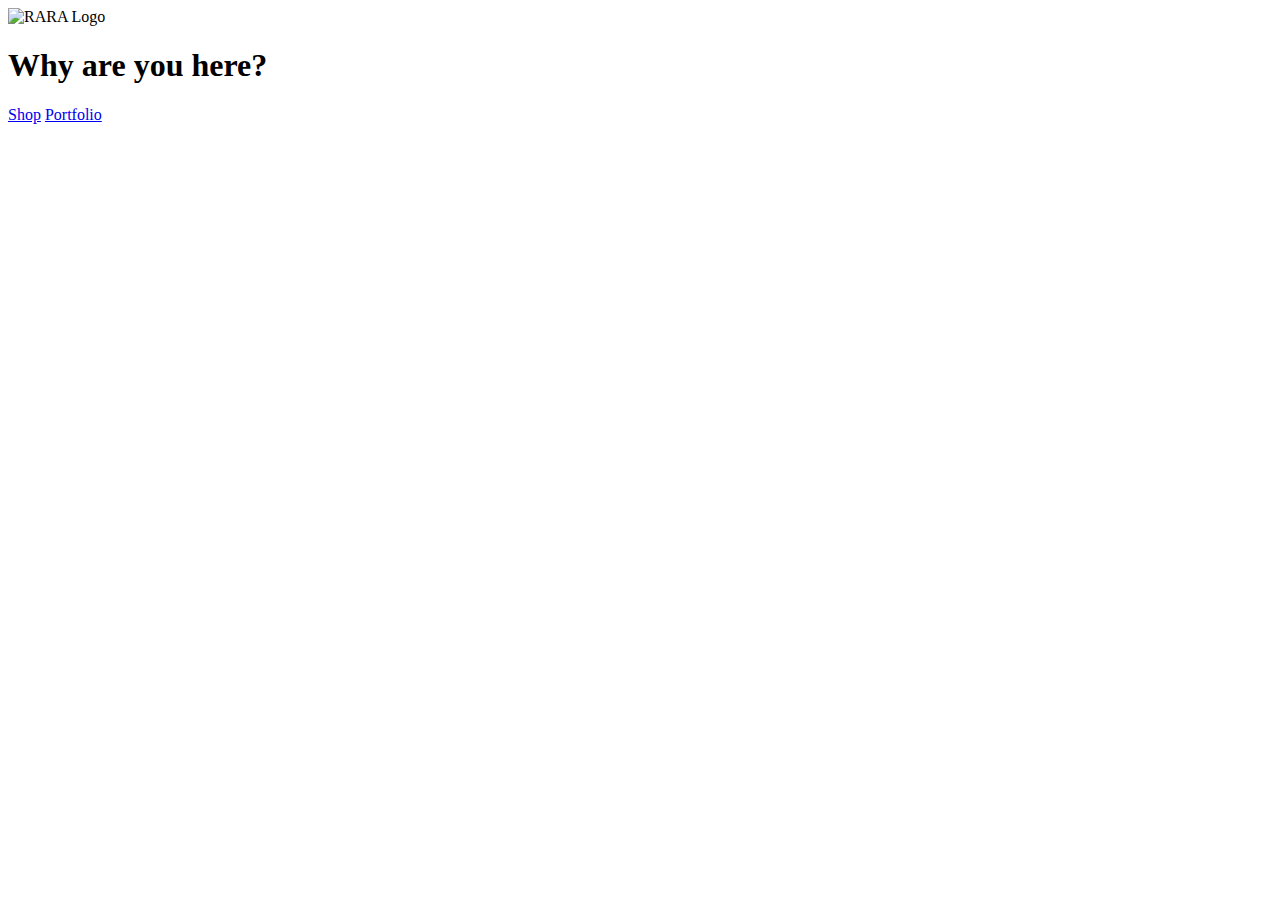
==== index.html @ 0e86807c "set up portfolio templates" ====
<!DOCTYPE html>
<html lang="en">
  <head>
    <meta charset="UTF-8" />
    <meta http-equiv="X-UA-Compatible" content="IE=edge" />
    <meta name="viewport" content="width=device-width, initial-scale=1.0" />
    <title>RARA's Universe</title>
    <meta name="description" content="Welcome to RARA's universe." />
    <meta name="ROBOTS" content="NOINDEX, NOFOLLOW" />
  </head>

  <body>
    <main>
      <img src="#" alt="RARA Logo" />
      <h1>Why are you here?</h1>
      <a href="#">Shop</a>
      <a href="#">Portfolio</a>
    </main>
  </body>
</html>
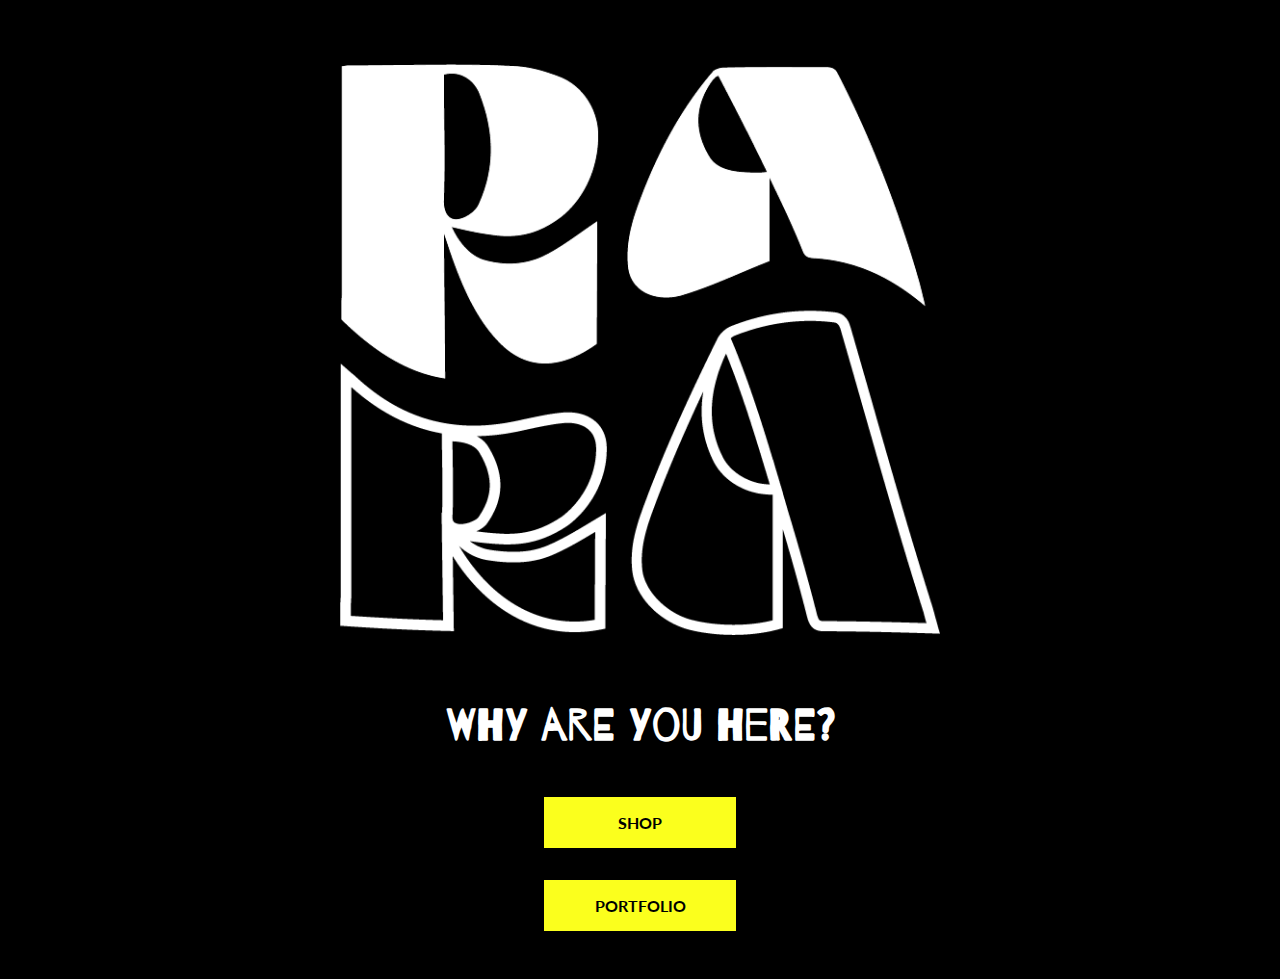
==== commit b385972e: "logo upload, index page CSS" ====
--- a/index.html
+++ b/index.html
@@ -7,14 +7,21 @@
     <title>RARA's Universe</title>
     <meta name="description" content="Welcome to RARA's universe." />
     <meta name="ROBOTS" content="NOINDEX, NOFOLLOW" />
+    <link rel="stylesheet" href="css/style.css" />
   </head>
 
-  <body>
+  <body class="index-body">
     <main>
-      <img src="#" alt="RARA Logo" />
-      <h1>Why are you here?</h1>
-      <a href="#">Shop</a>
-      <a href="#">Portfolio</a>
+      <div class="index-logo-container">
+        <img
+          class="index-page-logo"
+          src="images/logo/rara-logo-square-white.png"
+          alt="RARA Logo"
+        />
+      </div>
+      <h1 class="index-h1">Why are you here?</h1>
+      <a class="yellow-button" href="shop.html">Shop</a>
+      <a class="yellow-button" href="portfolio.html">Portfolio</a>
     </main>
   </body>
 </html>
--- a/css/style.css
+++ b/css/style.css
@@ -0,0 +1,80 @@
+@import url("https://fonts.googleapis.com/css2?family=Barrio&family=Lato:ital,wght@0,300;0,400;0,700;1,300;1,400;1,700&display=swap");
+:root {
+  /*color palette*/
+  --bg-color: #ffffff;
+  --primary-color: #000000;
+  --color4: #757575;
+  --color5: #e6e6e6;
+  --accent-color: #fbff1d;
+
+  /*typography*/
+  --header-font: Barrio, sans-serif;
+  --text-font: Lato, sans-serif;
+  --link-style: uppercase;
+
+  /*margins and paddings*/
+  --margin: 2rem;
+  --double-margin: calc(var(--margin) * 2);
+  --half-margin: calc(var(--margin) / 2);
+}
+
+/*---------- GENERAL SETTINGS ----------*/
+
+main {
+  margin: var(--margin);
+  display: grid;
+  grid-template-columns: 1fr;
+  justify-items: center;
+}
+
+/*---------- INDEX / LANDING PAGE ----------*/
+
+.index-body {
+  background-color: var(--primary-color);
+  color: var(--bg-color);
+}
+
+.index-logo-container {
+  width: 50%;
+  padding: var(--margin);
+}
+
+.index-page-logo {
+  max-width: 100%;
+}
+
+.index-h1 {
+  font-family: var(--header-font);
+  font-size: 2.8em;
+  width: 70%;
+  text-align: center;
+}
+
+/*---------- BUTTONS ----------*/
+
+.yellow-button {
+  font-family: var(--text-font);
+  font-weight: bold;
+  color: var(--primary-color);
+  background-color: var(--accent-color);
+  width: 8em;
+  text-align: center;
+  text-decoration: none;
+  text-transform: uppercase;
+  padding-inline: var(--margin);
+  padding-top: var(--half-margin);
+  padding-bottom: var(--half-margin);
+  margin: var(--half-margin);
+}
+
+/*---------- ABOUT PAGE ----------*/
+
+/*---------- PRODUCT LIST ----------*/
+
+/*---------- PRODUCT PAGE ----------*/
+
+/*---------- EVENT LIST ----------*/
+
+/*---------- EVENT PAGE ----------*/
+
+/*---------- MEDIA QUERIES ----------*/
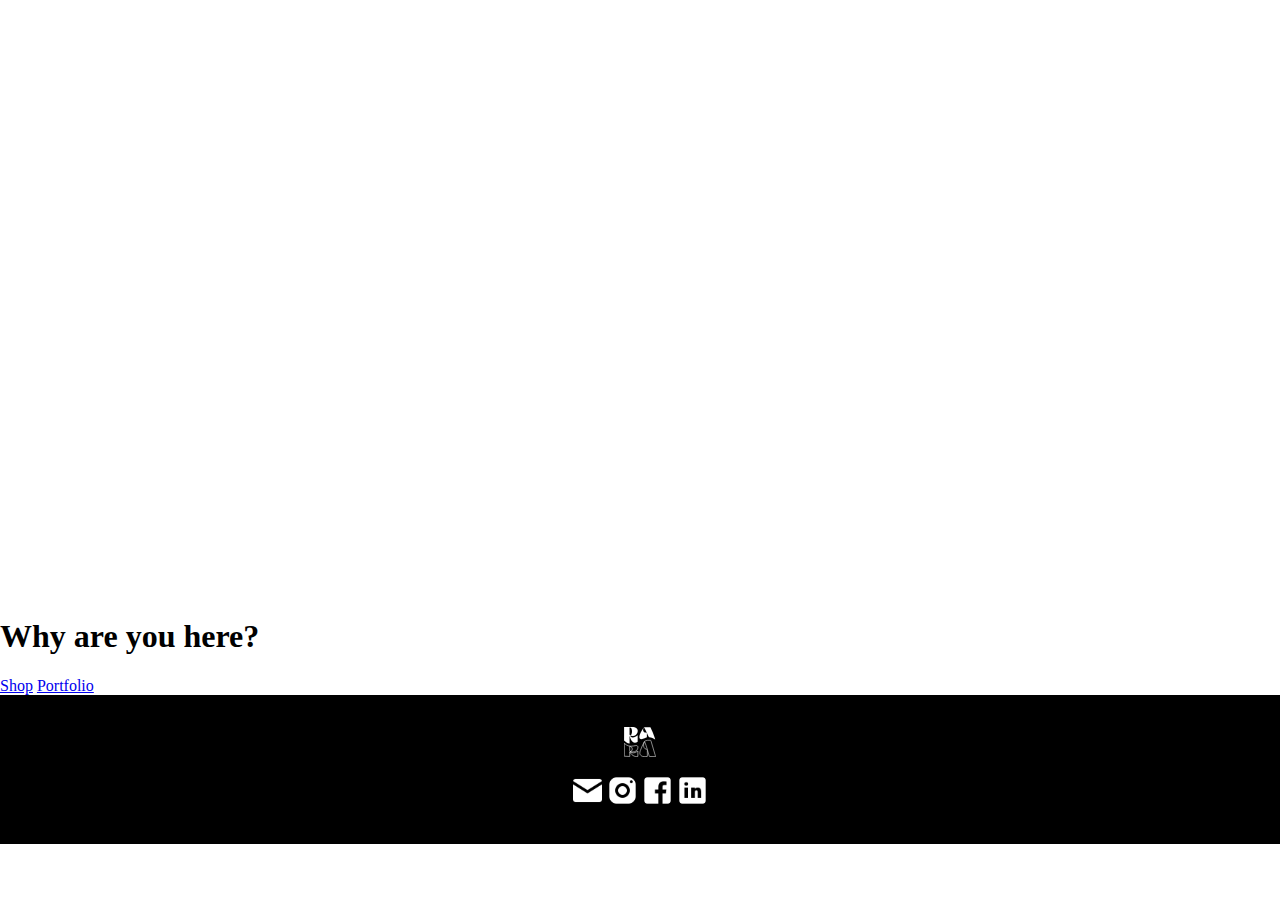
==== commit 484ccadf: "Merge branch 'footer'" ====
--- a/index.html
+++ b/index.html
@@ -23,5 +23,31 @@
       <a class="yellow-button" href="shop.html">Shop</a>
       <a class="yellow-button" href="portfolio.html">Portfolio</a>
     </main>
+    <footer>
+      <img id="FTlogo" src="assets/logo-square-white.svg" alt="Logo-white" />
+
+      <h5>still here? then you shouLd DEFINITELY contact me</h5>
+
+      <ul id="footer-SoMe">
+        <li id="FTmail">
+          <a href="#"><img src="assets/Mail.svg" alt="mail-icon" /></a>
+        </li>
+        <li id="FTinstagram">
+          <a href="https://www.instagram.com/almostrara/"
+            ><img src="assets/Instagram.svg" alt="instagram-icon"
+          /></a>
+        </li>
+        <li id="FTfacebook">
+          <a href="https://www.facebook.com/rasa.drukteinyte.7"
+            ><img src="assets/Facebook.svg" alt="facebook-icon"
+          /></a>
+        </li>
+        <li id="FTlinkedin">
+          <a href="https://www.linkedin.com/in/rasa-drukteinyte-70316b74/"
+            ><img src="assets/LinkedIn.svg" alt="linkedin-icon"
+          /></a>
+        </li>
+      </ul>
+    </footer>
   </body>
 </html>
--- a/css/style.css
+++ b/css/style.css
@@ -18,63 +18,44 @@
   --half-margin: calc(var(--margin) / 2);
 }
 
-/*---------- GENERAL SETTINGS ----------*/
+/*GENERAL SETTINGS*/
+body {
+  margin: 0;
+}
+/*NAVIGATION*/
 
-main {
-  margin: var(--margin);
+/*FOOTER*/
+footer {
+  background-color: var(--primary-color);
+  padding: var(--margin);
   display: grid;
-  grid-template-columns: 1fr;
+  align-items: center;
   justify-items: center;
+  gap: var(--half-margin);
+}
+footer h5 {
+  display: none;
+}
+#FTlogo {
+  max-width: 2rem;
 }
 
-/*---------- INDEX / LANDING PAGE ----------*/
+#footer-SoMe {
+  list-style-type: none;
+  margin: 0;
+  padding: 0;
+  display: flex;
+}
+/*HOME PAGE*/
 
-.index-body {
-  background-color: var(--primary-color);
-  color: var(--bg-color);
-}
+/*ABOUT PAGE*/
 
-.index-logo-container {
-  width: 50%;
-  padding: var(--margin);
-}
+/*PRODUCT LIST*/
 
-.index-page-logo {
-  max-width: 100%;
-}
+/*PRODUCT PAGE*/
 
-.index-h1 {
-  font-family: var(--header-font);
-  font-size: 2.8em;
-  width: 70%;
-  text-align: center;
-}
+/*EVENT LIST*/
 
-/*---------- BUTTONS ----------*/
+/*EVENT PAGE*/
 
-.yellow-button {
-  font-family: var(--text-font);
-  font-weight: bold;
-  color: var(--primary-color);
-  background-color: var(--accent-color);
-  width: 8em;
-  text-align: center;
-  text-decoration: none;
-  text-transform: uppercase;
-  padding-inline: var(--margin);
-  padding-top: var(--half-margin);
-  padding-bottom: var(--half-margin);
-  margin: var(--half-margin);
-}
-
-/*---------- ABOUT PAGE ----------*/
-
-/*---------- PRODUCT LIST ----------*/
-
-/*---------- PRODUCT PAGE ----------*/
-
-/*---------- EVENT LIST ----------*/
-
-/*---------- EVENT PAGE ----------*/
-
-/*---------- MEDIA QUERIES ----------*/
+/* MEDIA QUERIES */
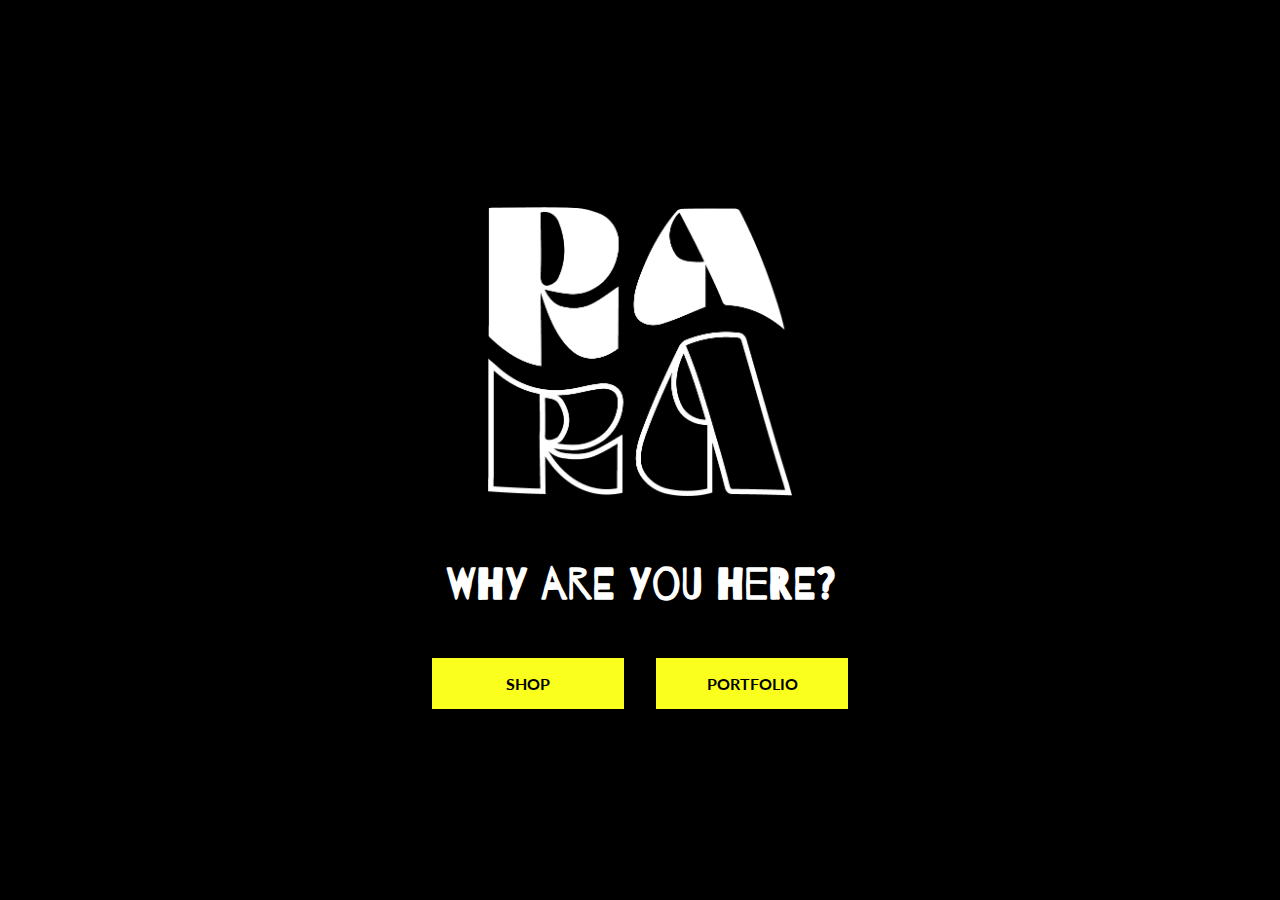
==== commit 493d2c95: "tablet view index page" ====
--- a/index.html
+++ b/index.html
@@ -20,34 +20,10 @@
         />
       </div>
       <h1 class="index-h1">Why are you here?</h1>
-      <a class="yellow-button" href="shop.html">Shop</a>
-      <a class="yellow-button" href="portfolio.html">Portfolio</a>
+      <div class="index-buttons">
+        <a class="yellow-button" href="shop.html">Shop</a>
+        <a class="yellow-button" href="portfolio.html">Portfolio</a>
+      </div>
     </main>
-    <footer>
-      <img id="FTlogo" src="assets/logo-square-white.svg" alt="Logo-white" />
-
-      <h5>still here? then you shouLd DEFINITELY contact me</h5>
-
-      <ul id="footer-SoMe">
-        <li id="FTmail">
-          <a href="#"><img src="assets/Mail.svg" alt="mail-icon" /></a>
-        </li>
-        <li id="FTinstagram">
-          <a href="https://www.instagram.com/almostrara/"
-            ><img src="assets/Instagram.svg" alt="instagram-icon"
-          /></a>
-        </li>
-        <li id="FTfacebook">
-          <a href="https://www.facebook.com/rasa.drukteinyte.7"
-            ><img src="assets/Facebook.svg" alt="facebook-icon"
-          /></a>
-        </li>
-        <li id="FTlinkedin">
-          <a href="https://www.linkedin.com/in/rasa-drukteinyte-70316b74/"
-            ><img src="assets/LinkedIn.svg" alt="linkedin-icon"
-          /></a>
-        </li>
-      </ul>
-    </footer>
   </body>
 </html>
--- a/css/style.css
+++ b/css/style.css
@@ -16,15 +16,76 @@
   --margin: 2rem;
   --double-margin: calc(var(--margin) * 2);
   --half-margin: calc(var(--margin) / 2);
-}
-
-/*GENERAL SETTINGS*/
-body {
-  margin: 0;
-}
-/*NAVIGATION*/
-
-/*FOOTER*/
+
+  /*shadows*/
+  --shadow: 0 0 20px rgba(0, 0, 0, 0.2);
+}
+
+/*---------- NAVIGATION ----------*/
+header {
+  width: 100%;
+  background-color: var(--accent-color);
+  display: grid;
+}
+.navbar {
+  padding: 0 calc(var(--half-margin) / 2);
+  display: grid;
+  grid-template-columns: repeat(3, 1fr);
+  align-items: center;
+  z-index: 5;
+  box-shadow: var(--shadow);
+}
+.navbar a {
+  display: block;
+  width: 6rem;
+  grid-column: 2/3;
+  justify-self: center;
+}
+
+.menu-icon {
+  justify-self: right;
+}
+
+.burger-menu-popUp {
+  margin-top: -3.5rem;
+  aspect-ratio: 9/18;
+  background-color: var(--accent-color);
+  display: grid;
+  grid-template-rows: auto 35% 65%;
+  padding: var(--half-margin);
+
+  z-index: 10;
+
+  justify-items: center;
+  align-items: center;
+}
+.header-logo-square {
+  max-width: 30%;
+}
+.burger-menu-popUp ul {
+  margin: 0;
+  padding: 0;
+  list-style: none;
+  display: grid;
+  gap: var(--margin);
+  justify-items: center;
+  align-self: flex-start;
+}
+.burger-menu-popUp a {
+  text-decoration: none;
+  color: var(--primary-color);
+  font-family: var(--text-font);
+  text-transform: var(--link-style);
+  font-weight: 200;
+}
+
+.brg-menu-contacts {
+  margin-top: var(--margin);
+}
+.cross-icon {
+  justify-self: right;
+}
+/*---------- FOOTER ----------*/
 footer {
   background-color: var(--primary-color);
   padding: var(--margin);
@@ -46,16 +107,721 @@
   padding: 0;
   display: flex;
 }
-/*HOME PAGE*/
-
-/*ABOUT PAGE*/
-
-/*PRODUCT LIST*/
-
-/*PRODUCT PAGE*/
-
-/*EVENT LIST*/
-
-/*EVENT PAGE*/
-
-/* MEDIA QUERIES */
+/*---------- GENERAL SETTINGS ----------*/
+.hide {
+  display: none;
+}
+
+body {
+  margin: 0;
+}
+
+* {
+  margin: 0;
+  padding: 0;
+}
+
+main {
+  margin: var(--margin); /*doesn't fit with all pages*/
+  display: grid;
+  grid-template-columns: 1fr;
+  justify-items: center;
+}
+
+img {
+  max-width: 100%;
+}
+
+h2 {
+  font-family: var(--header-font);
+  font-size: 2rem; /*I think it's better if we use rem instead of %*/
+}
+
+h3 {
+  font-family: var(--text-font);
+  font-weight: 700;
+  font-size: 1.2rem;
+}
+
+p {
+  font-family: var(--text-font);
+}
+.yellowBG {
+  background-color: var(--accent-color);
+  padding: calc(var(--half-margin) / 4);
+}
+/*---------- INDEX / LANDING PAGE ----------*/
+
+.index-body {
+  background-color: var(--primary-color);
+  color: var(--bg-color);
+}
+
+.index-logo-container {
+  max-width: 50%;
+  margin: var(--margin);
+  display: grid;
+  grid-template-columns: 1fr;
+  align-items: center;
+}
+
+.index-page-logo {
+  max-width: 100%;
+}
+
+.index-h1 {
+  font-family: var(--header-font);
+  font-size: 2.8em;
+  width: 70%;
+  text-align: center;
+}
+.index-buttons {
+  display: flex;
+  flex-direction: column;
+}
+/*---------- BUTTONS ----------*/
+
+.yellow-button {
+  font-family: var(--text-font);
+  font-weight: bold;
+  color: var(--primary-color);
+  background-color: var(--accent-color);
+  width: 8em;
+  text-align: center;
+  text-decoration: none;
+  text-transform: uppercase;
+  padding-inline: var(--margin);
+  padding-top: var(--half-margin);
+  padding-bottom: var(--half-margin);
+  margin: var(--half-margin);
+  box-shadow: var(--shadow);
+}
+
+.yellow-button:hover {
+  background-image: url(../images/icons/hover-effects/Hover-effect-rectangualr-black.svg);
+  background-size: 8rem;
+  background-repeat: no-repeat;
+  background-position: center;
+}
+
+.yellow-button:active {
+  background-image: url(../images/icons/hover-effects/Hover-effect-rectangualr-yellow.svg);
+  background-size: 8rem;
+  background-repeat: no-repeat;
+  background-position: center;
+
+  color: var(--accent-color);
+  background-color: var(--primary-color);
+}
+
+.black-button {
+  font-family: var(--text-font);
+  font-weight: bold;
+  color: var(--bg-color);
+  background-color: var(--primary-color);
+  width: 8em;
+  text-align: center;
+  text-decoration: none;
+  text-transform: uppercase;
+  padding-inline: var(--margin);
+  padding-top: var(--half-margin);
+  padding-bottom: var(--half-margin);
+  margin: var(--half-margin);
+  box-shadow: var(--shadow);
+}
+
+/*---------- SIDE ARROW ----------*/
+.back-arrow {
+  margin-bottom: var(--half-margin);
+}
+
+.side-arrow {
+  margin-bottom: var(--half-margin);
+  justify-self: left;
+}
+
+/*---------- LOCAL DROP DOWN ----------*/
+.categories-drop-down {
+  margin-top: -4rem;
+  padding: var(--half-margin);
+  width: 100%;
+}
+.categories-drop-down nav {
+  display: grid;
+  justify-items: center;
+  gap: var(--half-margin);
+  width: 100%;
+}
+.categories-drop-down ul {
+  list-style-type: none;
+  margin: 0;
+  padding: 0;
+  display: grid;
+
+  grid-template-columns: 1fr 1fr;
+  gap: var(--half-margin);
+}
+.categories-drop-down a {
+  text-decoration: none;
+  color: var(--primary-color);
+  font-family: var(--text-font);
+}
+.categories-drop-down a:hover {
+  background-image: url(../images/icons/hover-effects/Hover-effect-line-black.svg);
+  background-size: cover;
+  background-position: center;
+}
+.up-arrow {
+  transform: rotate(180deg);
+}
+
+/*bg color*/
+.gray {
+  background-color: var(--color5);
+}
+.white {
+  background-color: var(--bg-color);
+}
+
+/*---------- MICROINTERACTIONS ----------*/
+/*LINK HOVER EFFECTS*/
+.burger-menu-popUp li:hover {
+  background-image: url(../images/icons/hover-effects/Hover-effect-line-black.svg);
+  background-size: cover;
+  background-position: center;
+}
+.burger-menu-popUp li:active {
+  font-weight: 400;
+  background-image: url(../images/icons/hover-effects/Hover-effect-line-black-bold.svg);
+  background-size: cover;
+  background-position: center;
+}
+/*ICONS HOVER EFFECTS*/
+#footer-SoMe li:hover {
+  background-image: url(../images/icons/hover-effects/Hover-effect-round-yellow.svg);
+  background-size: cover;
+  background-position: center;
+}
+/*---------- PORTFOLIO ----------*/
+
+.main-portfolio {
+  margin: 0;
+  justify-items: left;
+}
+
+.portfolio-video-container {
+  background-image: url(../images/placeholder-image.jpg);
+  aspect-ratio: 9/16;
+  height: 100%;
+  width: 100%;
+  background-size: cover;
+  background-position: center;
+  background-repeat: no-repeat;
+  position: relative;
+  display: grid;
+}
+
+.portfolio-video-container a {
+  justify-self: center;
+  align-self: end;
+}
+
+.portfolio-feature-container {
+  display: grid;
+  grid-template-columns: 1fr;
+  position: relative;
+}
+
+.portfolio-feature-text {
+  margin: var(--double-margin);
+  margin-bottom: var(--half-margin);
+}
+
+.portfolio-events-text {
+  margin: var(--double-margin);
+  margin-bottom: var(--half-margin);
+}
+
+.portfolio-events-container {
+  display: grid;
+  grid-template-columns: 1fr;
+  position: relative;
+}
+
+.main-portfolio h2 {
+  margin-top: calc(var(--half-margin) / 2);
+  margin-bottom: var(--half-margin);
+}
+
+.featured-event-image {
+  aspect-ratio: 5/3;
+  object-fit: cover;
+  margin-top: var(--half-margin);
+}
+
+.event-credits {
+  text-align: right;
+  z-index: 2;
+}
+
+.portfolio-events-container .yellow-button {
+  margin-top: -1.5em;
+  justify-self: center;
+}
+
+.portfolio-feature-container .yellow-button {
+  margin-top: -1.5em;
+  justify-self: center;
+}
+
+.portfolio-instagram-container {
+  margin: var(--double-margin);
+  display: grid;
+  grid-template-columns: 1fr;
+  justify-items: center;
+}
+
+.portfolio-instagram-container h4 {
+  margin-top: var(--half-margin);
+}
+
+.portfolio-instagram-container h4 a {
+  font-family: var(--text-font);
+  text-decoration: none;
+  text-transform: uppercase;
+  color: var(--color4);
+}
+
+.portfolio-instagram-container img {
+  aspect-ratio: 1/1;
+  object-fit: cover;
+  margin-top: var(--half-margin);
+}
+
+/*---------- PORTFOLIO - LIST ----------*/
+
+.main-portfolio-list {
+  margin: var(--margin);
+  gap: var(--half-margin);
+}
+
+.main-portfolio-list h1 {
+  font-family: var(--header-font);
+}
+
+.main-portfolio-list h2 {
+  font-family: var(--text-font);
+  font-size: 1.2rem;
+}
+
+.portfolio-list-card {
+  max-width: 100%;
+  position: relative;
+  background-color: var(--accent-color);
+}
+
+.portfolio-list-link {
+  text-decoration: none;
+  width: 100%;
+  position: relative;
+  display: grid;
+  grid-template-columns: 1fr;
+}
+
+.portfolio-list-image:hover {
+  filter: opacity(50%);
+}
+
+.portfolio-list-image {
+  max-width: 100%;
+  display: block;
+  /* aspect-ratio: 1/1; */
+  object-fit: cover;
+  z-index: 1;
+}
+
+.portfolio-list-text {
+  color: var(--primary-color);
+  z-index: 3;
+  position: absolute;
+  align-self: end;
+  margin: var(--half-margin);
+  visibility: hidden;
+}
+
+.portfolio-list-title {
+  font-family: var(--text-font);
+  font-weight: 900;
+  text-transform: lowercase;
+  font-size: 2.5em;
+}
+
+.portfolio-list-category {
+  font-family: var(--text-font);
+  text-transform: uppercase;
+  font-weight: 400;
+}
+
+.portfolio-list-card :hover .portfolio-list-text {
+  visibility: visible;
+}
+
+/*---------- PORTFOLIO - ARTWORK ----------*/
+
+.main-portfolio-artwork {
+  justify-items: left;
+}
+
+.artwork-container {
+  max-width: 100%;
+  position: relative;
+  margin: var(--half-margin);
+}
+
+.artwork-image {
+  max-width: 100%;
+  aspect-ratio: 1/1;
+  object-fit: cover;
+}
+
+.artwork-text {
+  margin-top: var(--half-margin);
+  margin-bottom: var(--half-margin);
+}
+
+.artwork-title {
+  font-family: var(--header-font);
+  background-color: var(--accent-color);
+  width: fit-content;
+  padding: 0.2em;
+  margin-top: var(--half-margin);
+}
+
+.artwork-category {
+  font-family: var(--text-font);
+  text-transform: uppercase;
+  font-size: 140%;
+}
+
+.artwork-description {
+  margin-top: var(--margin);
+}
+
+/*---------- ABOUT PAGE ----------*/
+
+/*---------- EVENT LIST ----------*/
+
+#event-list main {
+  margin: 0;
+}
+
+#event-list h1 {
+  font-family: var(--header-font);
+  text-align: center;
+  margin-top: var(--margin);
+}
+
+#event-list h2 {
+  font-family: var(--header-font);
+  font-size: 2rem;
+  margin-top: calc(var(--half-margin) / 2);
+  margin-bottom: calc(var(--half-margin) / 2);
+}
+
+#event-list h3 {
+  font-family: var(--text-font);
+  font-weight: 700;
+  font-size: 1.2rem;
+}
+
+#event-list h4 {
+  font-family: var(--text-font);
+  font-weight: 700;
+  font-size: 1rem;
+}
+
+.current-event-container {
+  display: grid;
+  row-gap: var(--half-margin);
+  grid-template-columns: 1fr;
+}
+
+.current-event-text {
+  margin-inline: var(--margin);
+  margin-top: var(--half-margin);
+  margin-bottom: var(--half-margin);
+}
+
+.current-event-container img {
+  max-width: 100%;
+  aspect-ratio: 5/3;
+  object-fit: cover;
+  box-shadow: var(--shadow);
+}
+
+.current-event-container .yellow-button {
+  margin-top: -2.5em;
+  justify-self: center;
+}
+
+.past-events-container {
+  display: grid;
+  gap: var(--margin);
+  margin: var(--double-margin);
+}
+
+.past-events-container h3 {
+  text-transform: uppercase;
+}
+
+.event-container {
+  display: grid;
+  row-gap: var(--half-margin);
+}
+.event-container img {
+  max-width: 100%;
+  aspect-ratio: 5/3;
+  object-fit: cover;
+
+  box-shadow: var(--shadow);
+}
+
+.event-container .yellow-button {
+  justify-self: end;
+  margin-right: 0;
+}
+
+/*---------- EVENT PAGE ----------*/
+
+#event-page main {
+  margin: 0;
+  display: grid;
+  justify-items: left;
+  gap: var(--half-margin);
+}
+
+#event-page .back-arrow {
+  margin: var(--half-margin);
+}
+
+#event-page h1,
+#event-page h3 {
+  margin-left: var(--margin);
+}
+
+#event-page h3,
+#event-page h4 {
+  font-family: var(--text-font);
+  font-weight: 700;
+}
+
+#event-page h1 {
+  font-family: var(--header-font);
+}
+
+#event-page h3 {
+  text-transform: uppercase;
+}
+
+#event-page p {
+  font-family: var(--text-font);
+}
+
+.event-image {
+  max-width: 100%;
+  aspect-ratio: 1/1;
+  object-fit: cover;
+  margin-top: var(--half-margin);
+  box-shadow: var(--shadow);
+}
+
+.event-text {
+  margin-inline: var(--double-margin);
+  margin-top: var(--margin);
+  margin-bottom: var(--margin);
+  display: grid;
+  gap: calc(var(--half-margin) / 2);
+}
+
+.event-date,
+.event-location {
+  display: grid;
+  grid-template-columns: auto 5fr;
+  gap: var(--half-margin);
+  margin-top: var(--half-margin);
+}
+
+/*---------- SHOP LIST ----------*/
+#shop-list {
+  margin: 0;
+  background-color: var(--color5);
+}
+#shop-list main {
+  gap: var(--half-margin);
+}
+.product-list {
+  display: grid;
+  gap: var(--margin);
+}
+#shop-list h1 {
+  font-family: var(--header-font);
+}
+#shop-list h2 {
+  margin: 0;
+  padding: 0;
+  font-family: var(--text-font);
+  font-size: 1.2rem;
+}
+.product-card {
+  display: grid;
+  grid-template-columns: 2fr 1fr;
+  gap: var(--half-margin);
+
+  text-decoration: none;
+  color: var(--primary-color);
+}
+
+.product-card a {
+  display: block;
+  grid-column: 1/3;
+  justify-self: center;
+  background-color: var(--accent-color);
+  border: solid var(--accent-color) 0.2rem;
+  text-decoration: none;
+
+  display: grid;
+  justify-items: center;
+  align-items: center;
+}
+
+.product-card img {
+  background-color: var(--accent-color);
+  max-width: 100%;
+  aspect-ratio: 1/1;
+  object-fit: cover;
+  display: block;
+  z-index: 1;
+  grid-area: 1/1/2/2;
+  box-shadow: var(--shadow);
+}
+
+.product-card img:hover {
+  filter: opacity(50%);
+}
+.product-card a::before {
+  content: "see more";
+  color: var(--primary-color);
+  font-size: 1.5rem;
+  font-weight: 700;
+  font-family: var(--text-font);
+  grid-area: 1/1/2/2;
+}
+
+.product-card h3,
+.product-card h4 {
+  margin: 0;
+  padding: 0;
+
+  font-family: var(--text-font);
+  font-weight: 700;
+  text-transform: var(--link-style);
+  font-size: 0.7rem;
+}
+.product-price {
+  justify-self: right;
+  font-weight: 700;
+}
+/*---------- SHOP PRODUCT ----------*/
+.shop-product {
+  margin: 0;
+  background-color: var(--color5);
+}
+
+.artwork-image {
+  max-width: 100%;
+  aspect-ratio: 1/1;
+  object-fit: cover;
+  box-shadow: var(--shadow);
+}
+
+.shop-product main {
+  display: grid;
+  gap: var(--half-margin);
+  justify-items: left;
+}
+.shop-product main a:last-of-type {
+  justify-self: center;
+}
+/*---------- SHOP PURCHASE ----------*/
+
+/*---------- MEDIA QUERIES ----------*/
+
+/*----tablet screen size----*/
+@media only screen and (min-width: 700px) {
+  /*------- navigation -------*/
+  .navbar {
+    padding: calc(var(--half-margin) / 2) var(--half-margin);
+    display: grid;
+  }
+  .navbar a {
+    grid-column: 1/2;
+    justify-self: left;
+  }
+
+  .menu-icon {
+    grid-column: 3/4;
+  }
+
+  .burger-menu-popUp {
+    aspect-ratio: 3/4;
+  }
+  .header-logo-square {
+    max-width: 20%;
+  }
+  .burger-menu-popUp ul {
+    align-self: center;
+  }
+  .burger-menu-popUp a {
+    font-size: 1.2rem;
+  }
+
+  /*------- footer -------*/
+  footer {
+    background-color: var(--primary-color);
+    padding: var(--margin);
+    display: grid;
+
+    grid-template-columns: 1fr 2fr 1fr;
+  }
+  footer h5 {
+    display: block;
+    color: var(--accent-color);
+    font-family: var(--header-font);
+    text-align: center;
+  }
+  #FTlogo {
+    justify-self: left;
+  }
+  #footer-SoMe {
+    justify-self: right;
+  }
+
+  /*------- index page -------*/
+  .index-body {
+    display: grid;
+    align-content: center;
+    height: 100vh;
+  }
+  .index-body main {
+    gap: var(--margin);
+  }
+  .index-logo-container {
+    max-width: 25%;
+    align-items: center;
+    align-self: flex-start;
+  }
+
+  .index-buttons {
+    flex-direction: row;
+  }
+}
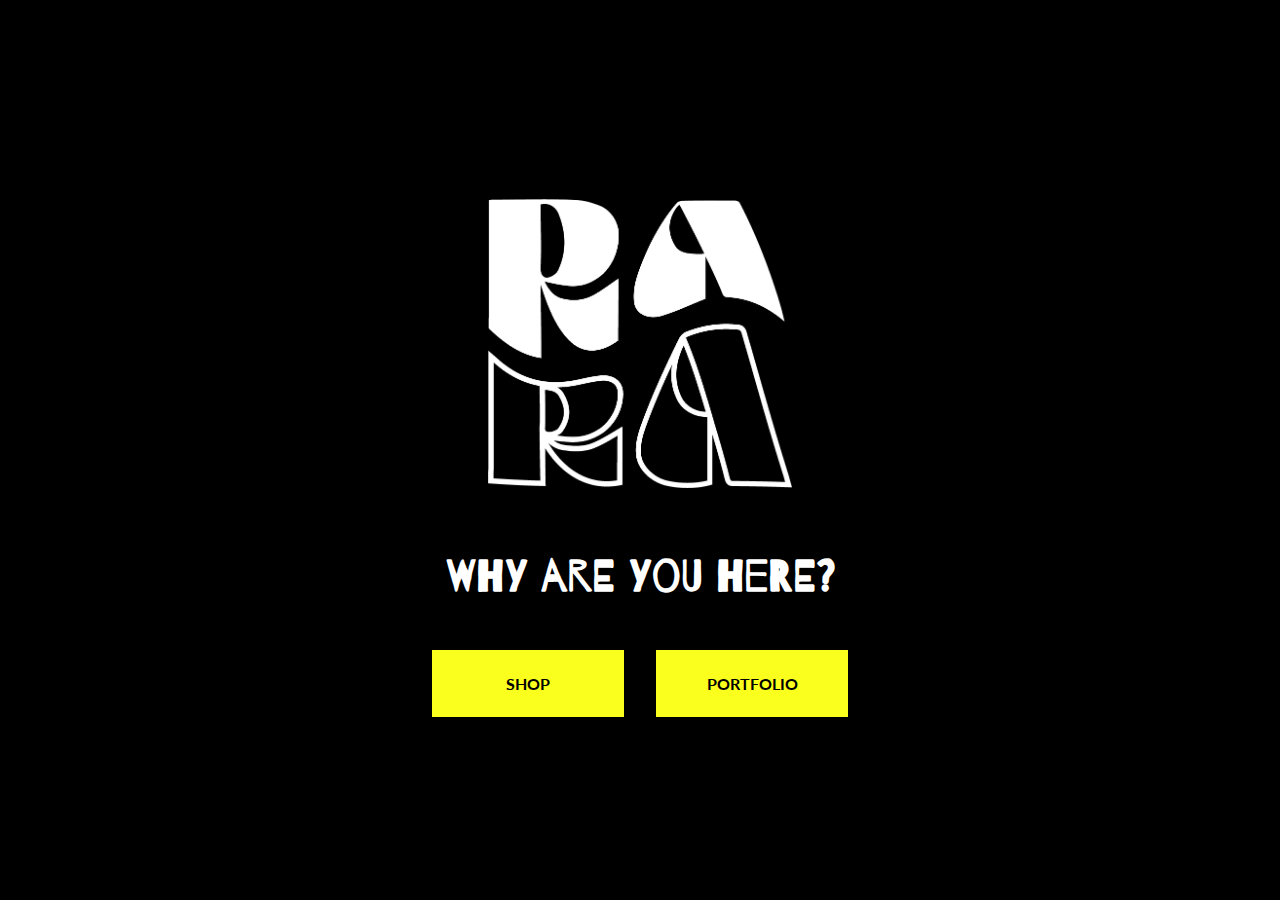
==== commit aaf81c05: "favicons + noindex tags added to all pages" ====
--- a/index.html
+++ b/index.html
@@ -8,6 +8,7 @@
     <meta name="description" content="Welcome to RARA's universe." />
     <meta name="ROBOTS" content="NOINDEX, NOFOLLOW" />
     <link rel="stylesheet" href="css/style.css" />
+    <link rel="shortcut icon" type="image/jpg" href="images/logo/favicon.png" />
   </head>
 
   <body class="index-body">
--- a/css/style.css
+++ b/css/style.css
@@ -145,6 +145,7 @@
 
 p {
   font-family: var(--text-font);
+  font-size: 1rem;
 }
 .yellowBG {
   background-color: var(--accent-color);
@@ -186,7 +187,7 @@
   font-weight: bold;
   color: var(--primary-color);
   background-color: var(--accent-color);
-  width: 8em;
+  width: 8rem;
   text-align: center;
   text-decoration: none;
   text-transform: uppercase;
@@ -240,36 +241,58 @@
   justify-self: left;
 }
 
-/*---------- LOCAL DROP DOWN ----------*/
+/*---------- CATEGORY DROP DOWN MENU ----------*/
+
+.select-category-container {
+  padding: var(--half-margin);
+  display: flex;
+  align-items: center;
+  justify-content: center;
+  border-style: solid;
+  border-color: var(--primary-color);
+  border-width: 0.1em;
+  width: calc(100% - var(--margin) - 0.2em);
+  margin-top: var(--half-margin);
+}
+
 .categories-drop-down {
-  margin-top: -4rem;
+  margin-top: -1.1em;
   padding: var(--half-margin);
-  width: 100%;
-}
-.categories-drop-down nav {
-  display: grid;
-  justify-items: center;
-  gap: var(--half-margin);
-  width: 100%;
-}
+  width: calc(100% - var(--margin) - 0.2em);
+  border-style: solid;
+  border-color: var(--primary-color);
+  border-width: 0.1em;
+  border-top: none;
+}
+
 .categories-drop-down ul {
   list-style-type: none;
-  margin: 0;
-  padding: 0;
-  display: grid;
-
-  grid-template-columns: 1fr 1fr;
-  gap: var(--half-margin);
-}
+  display: flex;
+  flex-direction: row;
+  flex-wrap: wrap;
+  column-gap: var(--double-margin);
+  row-gap: var(--margin);
+  justify-content: center;
+  margin-bottom: var(--half-margin);
+}
+
+.categories-drop-down li {
+  width: 100%;
+}
+
 .categories-drop-down a {
   text-decoration: none;
   color: var(--primary-color);
   font-family: var(--text-font);
-}
+  aspect-ratio: 2.5/1;
+}
+
 .categories-drop-down a:hover {
   background-image: url(../images/icons/hover-effects/Hover-effect-line-black.svg);
-  background-size: cover;
+  background-size: contain;
+  background-repeat: no-repeat;
   background-position: center;
+  background-position-y: bottom;
 }
 .up-arrow {
   transform: rotate(180deg);
@@ -281,6 +304,15 @@
 }
 .white {
   background-color: var(--bg-color);
+}
+
+/* selected category */
+.selected {
+  background-image: url(../images/icons/hover-effects/Hover-effect-line-black.svg);
+  background-size: contain;
+  background-repeat: no-repeat;
+  background-position: center;
+  background-position-y: bottom;
 }
 
 /*---------- MICROINTERACTIONS ----------*/
@@ -389,9 +421,20 @@
   font-family: var(--text-font);
   text-decoration: none;
   text-transform: uppercase;
-  color: var(--color4);
-}
-
+  color: var(--primary-color);
+  font-weight: 200;
+}
+.portfolio-instagram-container h4 a:hover {
+  background-image: url(../images/icons/hover-effects/Hover-effect-line-black.svg);
+  background-size: cover;
+  background-position: center;
+}
+.portfolio-instagram-container h4 a:active {
+  font-weight: 400;
+  background-image: url(../images/icons/hover-effects/Hover-effect-line-black-bold.svg);
+  background-size: cover;
+  background-position: center;
+}
 .portfolio-instagram-container img {
   aspect-ratio: 1/1;
   object-fit: cover;
@@ -405,6 +448,10 @@
   gap: var(--half-margin);
 }
 
+.porfolio-list-container {
+  margin-top: var(--half-margin);
+}
+
 .main-portfolio-list h1 {
   font-family: var(--header-font);
 }
@@ -417,7 +464,7 @@
 .portfolio-list-card {
   max-width: 100%;
   position: relative;
-  background-color: var(--accent-color);
+  margin-bottom: var(--margin);
 }
 
 .portfolio-list-link {
@@ -426,9 +473,10 @@
   position: relative;
   display: grid;
   grid-template-columns: 1fr;
-}
-
-.portfolio-list-image:hover {
+  background-color: var(--accent-color);
+}
+
+.portfolio-list-card:hover .portfolio-list-image {
   filter: opacity(50%);
 }
 
@@ -438,6 +486,7 @@
   /* aspect-ratio: 1/1; */
   object-fit: cover;
   z-index: 1;
+  box-shadow: var(--shadow);
 }
 
 .portfolio-list-text {
@@ -476,6 +525,8 @@
   max-width: 100%;
   position: relative;
   margin: var(--half-margin);
+  display: grid;
+  gap: var(--margin);
 }
 
 .artwork-image {
@@ -500,7 +551,7 @@
 .artwork-category {
   font-family: var(--text-font);
   text-transform: uppercase;
-  font-size: 140%;
+  font-size: 1.2rem;
 }
 
 .artwork-description {
@@ -509,6 +560,166 @@
 
 /*---------- ABOUT PAGE ----------*/
 
+.main-about-page {
+  display: grid;
+  margin: 0;
+  grid-template-columns: 1fr;
+}
+
+.welcome-about-bg {
+  grid-column: 1;
+  display: grid;
+  justify-items: center;
+  align-items: center;
+  width: 100%;
+  margin: 0;
+  padding: 0;
+  background-color: var(--primary-color);
+  aspect-ratio: 3/4;
+}
+
+.about-welcome-img-container {
+  display: block;
+  justify-items: center;
+  width: 100%;
+  aspect-ratio: 16/9;
+}
+.container-welcome-img {
+  grid-column: 1;
+  margin: var(--half-margin);
+}
+img.about-welcome-img {
+  grid-column: 1;
+  max-width: 100%;
+  /* margin: var(--double-margin); */
+}
+
+.rara-img {
+  width: 100%;
+}
+#about_description {
+  margin: var(--margin);
+}
+#about_description > p {
+  padding-top: 0.5rem;
+  padding-bottom: 0.5rem;
+  text-align: justify;
+  font-size: 1.2rem;
+}
+
+#about_description > h2,
+#about_contacts > h2,
+.form-container > h2 {
+  text-align: center;
+  margin-bottom: var(--half-margin);
+}
+#about_description > h3 {
+  margin: var(--half-margin) 0;
+}
+
+#about_contacts {
+  display: flex;
+  flex-direction: column;
+  margin: var(--margin) 0;
+  gap: var(--half-margin);
+}
+
+#about-contacts h3 {
+  margin: 0;
+}
+
+/* contact me */
+
+.container-SoMe {
+  display: flex;
+  align-items: center;
+}
+
+.txt {
+  text-align: inherit;
+  font-family: var(--header-font);
+  font-size: 1rem;
+}
+
+/* form */
+.form-container {
+  width: 100%;
+  margin-bottom: var(--margin);
+}
+.form-abou-page {
+  margin: var(--margin);
+}
+
+.form-name-contact {
+  font-family: var(--text-font);
+  gap: 0.25rem;
+  /* gap to make space between field name and field */
+  margin-bottom: var(--half-margin);
+}
+.form-option p {
+  font-size: 1rem;
+  margin-bottom: 0.25rem;
+}
+.radio-button-option {
+  font-family: var(--text-font);
+  padding: calc(var(--half-margin) / 2);
+}
+.form-abou-page > .radio-button-option > label {
+  padding-bottom: 1rem;
+}
+.form-message {
+  font-family: var(--text-font);
+  display: flex;
+  flex-direction: column;
+  gap: 0.25rem;
+}
+
+input[type="text"],
+textarea,
+.form-option-box {
+  width: 100%;
+  padding: 0.5rem 0.5rem;
+  border: 1px solid #ccc;
+  border-radius: 4px;
+  cursor: pointer;
+  font-family: var(--text-font);
+}
+textarea {
+  outline: none;
+  resize: none;
+}
+input[type="radio"] {
+  cursor: pointer;
+  margin-right: 1rem;
+}
+.form-name-contact {
+  display: flex;
+  flex-direction: column;
+  align-items: flex-start;
+}
+.form-option-box {
+  border: 1px solid #ccc;
+  border-radius: 4px;
+  width: 100%;
+  margin-bottom: 1rem;
+}
+
+input[type="submit"] {
+  cursor: pointer;
+  float: right;
+}
+
+input[type="submit"]:hover {
+  background-color: var(--accent-color);
+}
+
+.form-container .yellow-button {
+  border: none;
+  padding-inline: var(--margin);
+  padding-top: var(--half-margin);
+  padding-bottom: var(--half-margin);
+  margin-inline: 0;
+}
 /*---------- EVENT LIST ----------*/
 
 #event-list main {
@@ -639,8 +850,6 @@
   margin-inline: var(--double-margin);
   margin-top: var(--margin);
   margin-bottom: var(--margin);
-  display: grid;
-  gap: calc(var(--half-margin) / 2);
 }
 
 .event-date,
@@ -661,7 +870,8 @@
 }
 .product-list {
   display: grid;
-  gap: var(--margin);
+  gap: var(--double-margin);
+  margin-top: var(--half-margin);
 }
 #shop-list h1 {
   font-family: var(--header-font);
@@ -688,10 +898,13 @@
   background-color: var(--accent-color);
   border: solid var(--accent-color) 0.2rem;
   text-decoration: none;
+  width: 100%;
+  aspect-ratio: 1/1;
 
   display: grid;
   justify-items: center;
   align-items: center;
+  position: relative;
 }
 
 .product-card img {
@@ -705,16 +918,23 @@
   box-shadow: var(--shadow);
 }
 
-.product-card img:hover {
+.product-card a::before {
+  content: "see details";
+  color: var(--primary-color);
+  font-size: 2rem;
+  font-weight: 700;
+  font-family: var(--text-font);
+  position: absolute;
+  z-index: 3;
+  display: none;
+}
+
+.product-card:hover img {
   filter: opacity(50%);
 }
-.product-card a::before {
-  content: "see more";
-  color: var(--primary-color);
-  font-size: 1.5rem;
-  font-weight: 700;
-  font-family: var(--text-font);
-  grid-area: 1/1/2/2;
+
+.product-card:hover a::before {
+  display: block;
 }
 
 .product-card h3,
@@ -726,6 +946,7 @@
   font-weight: 700;
   text-transform: var(--link-style);
   font-size: 0.7rem;
+  height: auto;
 }
 .product-price {
   justify-self: right;
@@ -806,6 +1027,10 @@
     justify-self: right;
   }
 
+  /*------- general -------*/
+  p {
+    font-size: 1.2rem;
+  }
   /*------- index page -------*/
   .index-body {
     display: grid;
@@ -824,4 +1049,346 @@
   .index-buttons {
     flex-direction: row;
   }
-}
+
+  /*------- buttons -------*/
+  .yellow-button {
+    padding: 1.5rem var(--margin);
+  }
+
+  /*------- local navigation -------*/
+  .categories-drop-down {
+    margin-top: 0;
+  }
+  .categories-drop-down ul {
+    width: 100%;
+    display: flex;
+    justify-content: space-evenly;
+    gap: var(--half-margin);
+  }
+
+  .up-arrow {
+    display: none;
+  }
+  .drop-down-arrow {
+    display: none;
+  }
+  .h2-drop-down {
+    display: none;
+  }
+
+  /*------- portfolio -------*/
+  .main-portfolio {
+    gap: calc(var(--double-margin) + var(--margin));
+  }
+  .portfolio-video-container {
+    aspect-ratio: 3/4;
+  }
+
+  .portfolio-feature-container {
+    margin: 0 var(--double-margin);
+  }
+
+  .portfolio-feature-text {
+    margin: 0;
+  }
+
+  .portfolio-events-text {
+    margin: 0;
+  }
+
+  .portfolio-events-container {
+    margin: 0 var(--double-margin);
+    align-content: center;
+  }
+
+  .portfolio-instagram-container {
+    margin: 0 var(--double-margin);
+    margin-bottom: var(--double-margin);
+  }
+
+  .portfolio-instagram-container div {
+    display: flex;
+    gap: var(--half-margin);
+  }
+
+  .portfolio-instagram-container h4 a {
+    font-size: 1.2rem;
+  }
+
+  /*------- portfolio list -------*/
+  .main-portfolio-list {
+    margin: var(--margin);
+    gap: var(--margin);
+  }
+  .porfolio-list-container {
+    columns: 2;
+    column-gap: var(--margin);
+  }
+
+  .portfolio-list-card {
+    page-break-inside: avoid;
+  }
+
+  /*------- portfolio artwork -------*/
+  .main-portfolio-artwork {
+    gap: var(--half-margin);
+    margin: var(--double-margin) calc(var(--double-margin) + var(--margin));
+  }
+  .artwork-container {
+    margin: 0;
+    gap: var(--double-margin);
+  }
+
+  .artwork-text {
+    margin: 0;
+  }
+
+  .artwork-description {
+    margin-top: var(--margin);
+  }
+
+  /*------- about page -------*/
+  .welcome-about-bg {
+    aspect-ratio: 4/3;
+  }
+
+  .rara-img {
+    width: auto;
+    height: 100%;
+    grid-column: 2/3;
+    grid-row: 2/5;
+    object-fit: cover;
+  }
+  #about_description {
+    margin: var(--double-margin);
+    display: grid;
+    grid-template-columns: 1fr 1fr;
+    column-gap: var(--margin);
+  }
+  #about_description h2 {
+    grid-column: 1/3;
+  }
+
+  #about_description h3,
+  #about_description h4,
+  #about_description p {
+    grid-column: 1/2;
+  }
+
+  #about_description > p {
+    padding-top: 0.5rem;
+    padding-bottom: 0.5rem;
+    text-align: justify;
+  }
+
+  #about_description > h2,
+  #about_contacts > h2,
+  .form-container > h2 {
+    text-align: left;
+    margin-bottom: var(--half-margin);
+  }
+  #about_description > h3 {
+    margin: 0;
+    margin-bottom: var(--half-margin);
+  }
+
+  #about_contacts {
+    grid-row: 5/6;
+    grid-column: 2/3;
+    margin: 0;
+    gap: var(--half-margin);
+    align-self: center;
+  }
+
+  .about_contacts_Some {
+    display: grid;
+    grid-template-columns: repeat(3, 1fr);
+    gap: var(--half-margin);
+  }
+  .container-SoMe {
+    display: grid;
+    justify-items: center;
+  }
+  .icon-img {
+    max-height: 70%;
+  }
+  .txt {
+    text-align: center;
+    font-family: var(--header-font);
+    font-size: 0.8rem;
+    height: auto;
+  }
+
+  /* form */
+  .form-container {
+    width: 80%;
+    margin-inline: var(--double-margin);
+  }
+  .form-abou-page {
+    margin: var(--margin) 0;
+    display: grid;
+    grid-template-columns: 1fr 1fr;
+    gap: var(--half-margin) var(--double-margin);
+  }
+  .form-name-contact {
+    grid-column: 1/2;
+    margin: 0;
+  }
+  .form-option {
+    grid-column: 2/3;
+    grid-row: 1/3;
+  }
+  .form-option-box {
+    margin: 0;
+  }
+  .form-message {
+    grid-column: 1/3;
+  }
+  .row {
+    grid-column: 2/3;
+  }
+  /*------- event list -------*/
+  #event-list main {
+    margin: var(--double-margin);
+    margin-top: var(--margin);
+    gap: var(--double-margin);
+  }
+  #event-list .yellow-button {
+    padding: 1rem;
+  }
+
+  .current-event-container {
+    gap: var(--margin);
+    grid-template-columns: 1fr 1fr;
+  }
+
+  .current-event-text {
+    margin: 0;
+    grid-column: 2/3;
+  }
+
+  .current-event-container img {
+    aspect-ratio: 4/3;
+    grid-row: 1/3;
+  }
+
+  .current-event-container .yellow-button {
+    margin: 0;
+    justify-self: left;
+    align-self: flex-end;
+  }
+
+  .past-events-container {
+    gap: var(--double-margin);
+    margin: 0;
+    margin-top: var(--margin);
+  }
+
+  .event-container {
+    gap: 0 var(--margin);
+    grid-template-columns: 1fr 1fr;
+  }
+  .event-container img {
+    aspect-ratio: 4/3;
+    grid-column: 1/2;
+    grid-row: 1/5;
+    margin: 0;
+    align-self: center;
+  }
+  .event-title {
+    margin: 0;
+  }
+  .event-date {
+    grid-column: 2/3;
+    margin: 0;
+  }
+  .event-location {
+    grid-column: 2/3;
+    margin: 0;
+  }
+  .event-container .yellow-button {
+    justify-self: end;
+    align-self: flex-end;
+    grid-column: 2/3;
+    margin: 0;
+    margin-top: var(--margin);
+  }
+
+  /*------- event page -------*/
+  #event-page main {
+    margin: var(--double-margin) calc(var(--double-margin) + var(--margin));
+    display: grid;
+    justify-items: left;
+    gap: var(--half-margin);
+  }
+
+  .back-arrow {
+    margin: 0;
+    margin-bottom: var(--margin);
+  }
+
+  #event-page h1,
+  #event-page h3 {
+    margin-left: 0;
+  }
+  #event-page h4 {
+    font-size: 1.2rem;
+  }
+  .event-text {
+    margin: 0;
+    gap: calc(var(--half-margin) / 2);
+  }
+  .event-image {
+    margin-bottom: var(--margin);
+  }
+  .event-description {
+    margin-top: var(--half-margin);
+  }
+  .event-date,
+  .event-location {
+    display: grid;
+    grid-template-columns: auto 5fr;
+    gap: var(--half-margin);
+    margin-top: var(--half-margin);
+  }
+
+  /*------- shop list -------*/
+
+  #shop-list main {
+    margin: var(--double-margin);
+  }
+  .product-list {
+    gap: var(--double-margin);
+    grid-template-columns: 1fr 1fr;
+  }
+  #shop-list h2 {
+    margin: 0;
+    padding: 0;
+    font-family: var(--text-font);
+    font-size: 1.2rem;
+  }
+  .product-card h3,
+  .product-card h4 {
+    font-size: 1rem;
+  }
+
+  /*------- shop page -------*/
+  .artwork-image {
+    max-width: 100%;
+    aspect-ratio: 1/1;
+    object-fit: cover;
+    box-shadow: var(--shadow);
+  }
+
+  .shop-product main {
+    margin: var(--double-margin) calc(var(--double-margin) + var(--margin));
+    display: grid;
+    gap: var(--margin);
+    justify-items: left;
+  }
+
+  .shop-product main a:last-of-type {
+    justify-self: right;
+    margin-inline: 0;
+  }
+}
